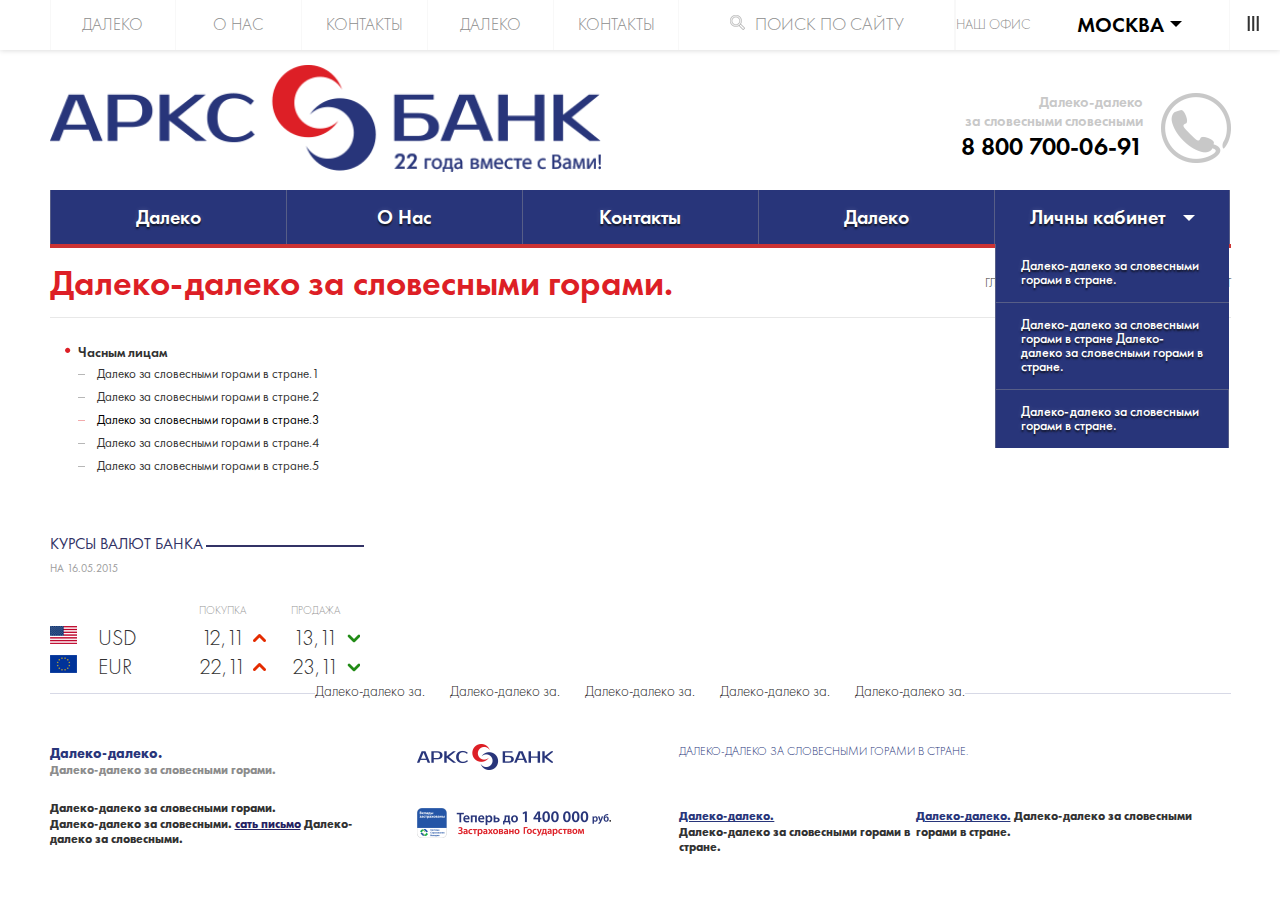
==== ark_template.html @ aaf536b3 "сделал аренду и  установил шрифты" ====
<!DOCTYPE HTML>
<html lang="ru">

<head>
    <meta charset="utf-8">
    <meta name="viewport" content="width=device-width, initial-scale=1.0, maximum-scale=1.0, user-scalable=0">
    <title>ark_template </title>
    <!-- стили плагинов -->
    <!-- build:css css/vendor.min.css -->
    <!-- endbuild -->
    <!-- мои стили -->
    <!-- build:css css/style.min.css -->
    <link rel="stylesheet" href="css/style.css">
    <!-- endbuild -->
    <!--скрипт для старых браузеров IE-->
    <!--[if lt IE 9]>
         <script src="http://html5shim.googlecode.com/svn/trunk/html5.js"></script>
 <![endif]-->
</head>

<body>
    <header>
        <nav class="headerTop">
            <div class="container">
                <ul class="headerNav">
                    <li><a href="#">Далеко</a></li>
                    <li><a href="#">О Нас</a></li>
                    <li><a href="#">Контакты</a></li>
                    <li><a href="#">Далеко</a></li>
                    <li><a href="#">Контакты</a></li>
                </ul>
                <div class='headerSubNav'>
                    <div class="searchMain">
                        <i class="search"></i>поиск по сайту
                    </div>
                    <div class="city">
                        <p> наш офис</p>
                        <span>москва<i class="triangle"></i></span>
                    </div>
                </div>
                <!-- headerSubNav -->
            </div>
            <!-- containet -->
        </nav>
        <!-- headerTop -->
        <div class="container">
            <div class="headerMiddle">
                <figure><img src="img/logo.png" height="104" width="539" alt=""></figure>
                <div class="contact">
                    <div><span>Далеко-далеко <br>
                     за словесными словесными</span>
                        <p>8 800 700-06-91</p>
                    </div>
                    <i class="tel"></i>
                </div>
            </div>
            <nav class="headerBottom">
                <ul class = "menuHeaderBottom">
                    <li><a href="#">Далеко</a></li>
                    <li><a href="#">О Нас</a></li>
                    <li><a href="#">Контакты</a></li>
                    <li><a href="#">Далеко</a></li>
                    <li><a href="#">Личны кабинет <i class="triangle"></i></a>
                    <ul class = "subHeaderBottom">
                        <li><a href="#">Далеко-далеко за словесными горами в стране.</a></li>
                        <li><a href="#">Далеко-далеко за словесными горами в стране Далеко-далеко за словесными горами в стране.</a></li>
                        <li><a href="#">Далеко-далеко за словесными горами в стране.</a></li>
                    </ul>
                    </li>
                </ul>
                
            </nav>
        </div>
        <!-- container -->
    </header>
    <div class="container">
        <main>
            <div class="title">
                <h1>Далеко-далеко за словесными горами.</h1>
                <nav class="Breadcrumbs">
                    <a href="#">Главная</a> -
                    <a href="#">О Нас</a> -
                    <a href="#">Личны кабинет</a>
                </nav>
            </div>
            <aside class="sitebarLeft">
                <menu>
                    <h3><i class="point"></i>Часным лицам</h3>
                    <ul>
                        <li><i class="minus"></i><a href="#">Далеко за словесными горами в стране.1</a></li>
                        <li><i class="minus"></i><a href="#">Далеко за словесными горами в стране.2</a></li>
                        <li class="activeSitebarLeft"><i class="minus"></i><a href="#">Далеко за словесными горами в стране.3</a></li>
                        <li><i class="minus"></i><a href="#">Далеко за словесными горами в стране.4</a></li>
                        <li><i class="minus"></i><a href="#">Далеко за словесными горами в стране.5</a></li>
                    </ul>
                </menu>
                <div class="currency">
                    <p>курсы валют банка</p>
                    <div class="lineBlue"></div>
                    <span>на 16.05.2015</span>
                    <table>
                        <tr>
                            <th>&nbsp;</th>
                            <th>Покупка</th>
                            <th>Продажа</th>
                        </tr>
                        <tr>
                            <td><i class="usd"></i>usd</td>
                            <td>12,11<i class="up"></i></td>
                            <td>13,11<i class="down"></i></td>
                        </tr>
                        <tr>
                            <td><i class="evro"></i>eur</td>
                            <td>22,11<i class="up"></i></td>
                            <td>23,11<i class="down"></i></td>
                        </tr>
                    </table>
                </div>
            </aside>
            <article>
                <section>
                    <div class="formContacts">
                        
                    </div>
                </section>
            </article>
        </main>
        <footer>
            <div class="preFooter">
                <div class="above">
                    <a href="#">Далеко-далеко за.</a>
                    <a href="#">Далеко-далеко за.</a>
                    <a href="#">Далеко-далеко за.</a>
                    <a href="#">Далеко-далеко за.</a>
                    <a href="#">Далеко-далеко за.</a>
                </div>
                <div class="line"></div>
            </div>
            <div class="middleFooter1">
                <p>Далеко-далеко.</p>
                <span>Далеко-далеко за словесными горами.</span>
            </div>
            <div class="middleFooter2">
                <div class="logoMin"></div>
            </div>
            <div class="middleFooter3">Далеко-далеко за словесными горами в стране.</div>
            <div class="bottomFooter1">
                Далеко-далеко за словесными горами.
                <br> Далеко-далеко за словесными.
                <address> <a href="mailto:js@example.com">сать письмо</a> </address>
                Далеко-далеко за словесными.
            </div>
            <div class="bottomFooter2">
                <div class="insure"></div>
            </div>
            <div class="bottomFooter3">
                <span>Далеко-далеко.</span>
                <p>Далеко-далеко за словесными горами в стране.</p>
            </div>
            <div class="bottomFooter4">
                <span>Далеко-далеко.</span> Далеко-далеко за словесными горами в стране.
            </div>
        </footer>
    </div>
    <!-- container -->
    <!-- build:js js/vendor.min.js -->
    <script src="libs/prefixfree/prefixfree.min.js"></script>
    <script src="libs/remFollbek/rem.min.js"></script>
    <!-- endbuild -->
    <!-- build:js js/main.min.js -->
    <script src="js/main.js"></script>
    <!-- endbuild -->
</body>

</html>
---- css/style.css ----
@charset "UTF-8";
html, body, div, span, applet, object, iframe,
h1, h2, h3, h4, h5, h6, p, blockquote, pre,
a, abbr, acronym, address, big, cite, code,
del, dfn, em, img, ins, kbd, q, s, samp,
small, strike, strong, sub, sup, tt, var,
b, u, i, center,
dl, dt, dd, ol, ul, li,
fieldset, form, label, legend,
table, caption, tbody, tfoot, thead, tr, th, td,
article, aside, canvas, details, embed,
figure, figcaption, footer, header, hgroup,
menu, nav, output, ruby, section, summary,
time, mark, audio, video {
  margin: 0;
  padding: 0;
  border: 0;
  font: inherit;
  font-size: 100%;
  vertical-align: baseline;
}

html {
  line-height: 1;
}

ol, ul {
  list-style: none;
}

table {
  border-collapse: collapse;
  border-spacing: 0;
}

caption, th, td {
  text-align: left;
  font-weight: normal;
  vertical-align: middle;
}

q, blockquote {
  quotes: none;
}
q:before, q:after, blockquote:before, blockquote:after {
  content: "";
  content: none;
}

a img {
  border: none;
}

article, aside, details, figcaption, figure, footer, header, hgroup, main, menu, nav, section, summary {
  display: block;
}

@font-face {
  font-family: 'futuraNewDemi Req';
  src: url("../fonts/FuturaNewDemi.otf");
}
@font-face {
  font-family: 'futuraNewLiqht Req';
  src: url("../fonts/FuturaNewLight.otf");
}
@font-face {
  font-family: 'futuraNewBold Req';
  src: url("../fonts/FuturaNewBold.otf");
}
@font-face {
  font-family: 'futuraNewMedium Req';
  src: url("../fonts/FuturaNewMedium.otf");
}
@font-face {
  font-family: 'futuraNewBook Req';
  src: url("../fonts/FuturaNewBook.otf");
}
* {
  box-sizing: border-box;
}

html {
  font-size: 18px;
}

body {
  color: #323232;
  line-height: 1.3;
  background: #fff;
  font-family: 'futuraNewLiqht Req';
}

h1 {
  float: left;
  display: block;
  color: #dd1f26;
  font-size: 2rem;
  font-family: 'futuraNewDemi Req';
}

h2 {
  margin-top: 2.5rem;
  color: #253172;
  font-size: 1.05556rem;
  padding-bottom: 1rem;
  border-bottom: #e8e8e8 solid 1px;
}

.sitebarLeft h3 {
  color: #323232;
  font-size: 0.77778rem;
  position: relative;
  font-family: 'futuraNewDemi Req';
  /* Имя шрифта */
}

article p {
  margin: 1.11111rem 0;
}

article a {
  color: #323232;
  text-decoration: none;
}
article a:hover, article a:focus {
  text-decoration: underline;
}

.spr-sprite, .minus, .minusRed, .activeSitebarLeft .minus, .close, .down, .evro, .insure, .logoMin, .point, .search, .tel, .up, .usd {
  background-image: url('../img/spr-s31ec202de4.png');
  background-repeat: no-repeat;
}

.minus {
  background-position: 0 -96px;
}

.minusRed, .activeSitebarLeft .minus {
  background-position: 0 -97px;
}

.close {
  background-position: 0 0;
}

.down {
  background-position: 0 -13px;
}

.evro {
  background-position: 0 -22px;
}

.insure {
  background-position: 0 -40px;
}

.logoMin {
  background-position: 0 -70px;
}

.point {
  background-position: 0 -98px;
}

.search {
  background-position: 0 -104px;
}

.tel {
  background-position: 0 -119px;
}

.up {
  background-position: 0 -189px;
}

.usd {
  background-position: 0 -198px;
}

.container {
  max-width: 65.61111rem;
  margin-left: auto;
  margin-right: auto;
  min-width: 65.61111rem;
}
.container:after {
  content: " ";
  display: block;
  clear: both;
}
head {
  display: block;
  position: fixed;
  right: 10px;
  top: 10px;
  z-index: 999;
  color: #333;
  background: rgba(255, 255, 255, 0.25);
}
head:before {
  content: "|||";
  display: block;
  padding: 5px 10px;
  font-family: sans-serif;
  font-size: 16px;
  font-weight: bold;
}
head:hover {
  background: rgba(255, 255, 255, 0.5);
  color: red;
}
head:hover ~ .container, head:hover ~ body .container {
  position: relative;
}
head:hover ~ .container:before, head:hover ~ body .container:before {
  position: absolute;
  top: 0;
  left: 0;
  bottom: 0;
  right: 0;
  content: " ";
  z-index: 998;
  background-image: url('[data-uri]'), url('[data-uri]');
  background-size: 100%;
  background-image: -webkit-gradient(linear, 0% 50%, 100% 50%, color-stop(0%, rgba(102, 102, 255, 0.25)), color-stop(100%, rgba(179, 179, 255, 0.25)), color-stop(100%, rgba(0, 0, 0, 0))), -webkit-gradient(linear, 50% 0%, 50% 1, color-stop(100%, rgba(0, 0, 0, 0.5)), color-stop(100%, rgba(0, 0, 0, 0)));
  background-image: -moz-linear-gradient(left, rgba(102, 102, 255, 0.25), rgba(179, 179, 255, 0.25) 100%, rgba(0, 0, 0, 0) 100%), -moz-linear-gradient(top, rgba(0, 0, 0, 0.5) 1px, rgba(0, 0, 0, 0) 1px);
  background-image: -webkit-linear-gradient(left, rgba(102, 102, 255, 0.25), rgba(179, 179, 255, 0.25) 100%, rgba(0, 0, 0, 0) 100%), -webkit-linear-gradient(top, rgba(0, 0, 0, 0.5) 1px, rgba(0, 0, 0, 0) 1px);
  background-image: linear-gradient(to right, rgba(102, 102, 255, 0.25), rgba(179, 179, 255, 0.25) 100%, rgba(0, 0, 0, 0) 100%), linear-gradient(to bottom, rgba(0, 0, 0, 0.5) 1px, rgba(0, 0, 0, 0) 1px);
  background-size: 6.66667%, 100% 24px;
  background-origin: content-box, border-box;
  background-clip: content-box, border-box;
  background-position: left top;
}

.headerTop, .headerBottom {
  text-align: center;
}
.headerTop a, .headerBottom a {
  text-decoration: none;
  display: block;
}

.headerTop {
  height: 2.77778rem;
  line-height: 2.77778rem;
  box-shadow: 0 1px 0.27778rem rgba(0, 0, 0, 0.13);
  color: #8d8d8d;
  text-transform: uppercase;
}
.headerTop a {
  font-size: 0.94444rem;
  color: #8d8d8d;
  text-decoration: none;
}
.headerTop a:hover, .headerTop a:focus {
  text-decoration: underline;
}

.headerNav {
  width: 53.33333%;
  float: left;
}
.headerNav li {
  width: 20%;
  float: left;
  border-left: 1px solid #f8f8f8;
}
.headerNav li:last-child {
  border-right: 1px solid #f8f8f8;
}

.headerSubNav {
  width: 46.66667%;
  float: left;
}

.searchMain, .city {
  width: 50%;
  float: left;
  border-right: 1px solid #f8f8f8;
}
.searchMain i, .city i {
  display: inline-block;
}

.city {
  font-size: 0.77778rem;
}
.city:after {
  content: "\0020";
  display: block;
  height: 0;
  clear: both;
  overflow: hidden;
  visibility: hidden;
}
.city p {
  display: block;
  float: left;
}
.city span {
  display: block;
  font-size: 1.16667rem;
  color: #000;
  font-family: 'futuraNewDemi Req';
}

.search {
  height: 0.83333rem;
  width: 0.83333rem;
  margin-right: 0.55556rem;
}

.triangle {
  height: 0;
  width: 0;
  border: 6px transparent solid;
  border-top-color: #000;
  display: inline-block;
}

.city {
  border-left: 1px solid #f8f8f8;
}
.city .triangle {
  border-top-color: #000;
  vertical-align: middle;
  margin-left: 0.33333rem;
}

.headerMiddle {
  height: 7.77778rem;
}
.headerMiddle figure {
  width: 46.66667%;
  float: left;
  padding-top: 0.86111rem;
}
.headerMiddle img {
  width: 100%;
  height: auto;
  display: block;
}

.contact {
  width: 15rem;
  height: 4.44444rem;
  margin-top: 2.38889rem;
  float: right;
  text-align: right;
  font-family: 'futuraNewDemi Req';
}
.contact span, .contact p {
  display: block;
  margin: 0;
}
.contact span {
  color: #c8c8c8;
  line-height: 1.05556rem;
  font-size: 0.83333rem;
}
.contact p {
  color: #000;
  font-size: 1.38889rem;
  margin: 0;
}
.contact div {
  display: block;
  float: left;
}
.contact:after {
  content: "\0020";
  display: block;
  height: 0;
  clear: both;
  overflow: hidden;
  visibility: hidden;
}

.tel {
  height: 3.88889rem;
  width: 3.88889rem;
  margin-bottom: 0.27778rem;
  display: block;
  float: right;
}

.menuHeaderBottom {
  border-bottom: 4px solid #cc3333;
  font-family: 'futuraNewDemi Req';
}
.menuHeaderBottom:after {
  content: "\0020";
  display: block;
  height: 0;
  clear: both;
  overflow: hidden;
  visibility: hidden;
}
.menuHeaderBottom .triangle {
  border-top-color: #fff;
  margin-bottom: -0.16667rem;
  margin-left: 0.72222rem;
}
.menuHeaderBottom li {
  width: 20%;
  float: left;
  height: 3rem;
  line-height: 3rem;
  font-size: 1.11111rem;
  position: relative;
  border-left: 1px solid #575e87;
}
.menuHeaderBottom li:last-child {
  border-right: 1px solid #575e87;
}
.menuHeaderBottom a {
  background: #28357a;
  color: #fff;
  text-shadow: 0 2px 2px rgba(0, 0, 0, 0.75), 0 0 5px rgba(255, 255, 255, 0.16);
}
.menuHeaderBottom a:hover {
  background: #ce1d23;
}
.menuHeaderBottom .subHeaderBottom {
  top: 3rem;
  right: 0;
  left: 0;
  position: absolute;
  border-bottom: none;
  width: 100%;
  font-family: 'futuraNewMedium Req';
}
.menuHeaderBottom .subHeaderBottom li {
  height: auto;
  line-height: 0.77778rem;
  font-size: 0.77778rem;
  border-bottom: 1px solid #575e87;
  clear: left;
  display: block;
  width: 100%;
}
.menuHeaderBottom .subHeaderBottom li:last-child {
  border-bottom: none;
}
.menuHeaderBottom .subHeaderBottom a {
  background: #28357a;
  color: #fff;
  text-align: left;
  text-shadow: 0 2px 2px rgba(0, 0, 0, 0.75), 0 0 5px rgba(255, 255, 255, 0.16);
  padding: 0.83333rem 1.38889rem;
}
.menuHeaderBottom .subHeaderBottom a:hover {
  background: #ce1d23;
}

.title {
  height: 3.88889rem;
  line-height: 3.88889rem;
  border-bottom: 1px solid #e8e8e8;
}
.title:after {
  content: "\0020";
  display: block;
  height: 0;
  clear: both;
  overflow: hidden;
  visibility: hidden;
}

.Breadcrumbs {
  float: right;
  font-size: 0.72222rem;
  text-transform: uppercase;
}
.Breadcrumbs a {
  text-decoration: none;
  color: #323232;
  margin: 0 0.55556rem;
}
.Breadcrumbs a:hover, .Breadcrumbs a:focus {
  text-decoration: underline;
}
.Breadcrumbs a:last-child {
  margin-right: 0;
}

.sitebarLeft {
  width: 26.66667%;
  float: left;
}
.sitebarLeft menu {
  padding-left: 1.55556rem;
  padding-top: 1.44444rem;
}
.sitebarLeft ul {
  padding-left: 1.11111rem;
  font-size: 0.72222rem;
  line-height: 1.27778rem;
  font-family: 'futuraNewBook Req';
}
.sitebarLeft li {
  position: relative;
}
.sitebarLeft a {
  text-decoration: none;
  color: #323232;
}
.sitebarLeft a:hover, .sitebarLeft a:focus {
  text-decoration: underline;
}

.minus {
  display: inline-block;
  position: absolute;
  left: -1.11111rem;
  top: 0.63889rem;
  height: 1px;
  width: 0.44444rem;
}

.activeSitebarLeft a {
  color: #000;
}

.point {
  height: 0.33333rem;
  width: 0.33333rem;
  display: inline-block;
  position: absolute;
  left: -0.72222rem;
  top: 0.16667rem;
}

.currency {
  text-transform: uppercase;
  margin-top: 3.16667rem;
}
.currency:after {
  content: "\0020";
  display: block;
  height: 0;
  clear: both;
  overflow: hidden;
  visibility: hidden;
}
.currency p {
  font-size: 0.88889rem;
  color: #333366;
  margin: 0;
  font-family: 'futuraNewBook Req';
}
.currency span {
  font-size: 0.61111rem;
  color: #9b9b9b;
  font-family: 'futuraNewBook Req';
}
.currency table {
  margin-top: 1.11111rem;
  font-size: 1.22222rem;
  color: #323232;
  text-align: right;
}
.currency th, .currency td {
  position: relative;
  margin-bottom: 0.55556rem;
  padding-right: 1.11111rem;
  padding-left: 1.38889rem;
}
.currency td:first-child {
  width: 6.94444rem;
  text-align: left;
  padding-left: 2.72222rem;
}
.currency td {
  text-align: center;
}
.currency th {
  font-size: 0.61111rem;
  line-height: 1.44444rem;
  color: #969696;
  width: 4.05556rem;
}

.usd, .evro {
  position: absolute;
  display: inline-block;
  height: 1rem;
  width: 1.5rem;
  left: 0;
  bottom: 0.5rem;
}

.down, .up {
  position: absolute;
  display: inline-block;
  height: 0.5rem;
  width: 0.72222rem;
  right: 0;
  bottom: 0.55556rem;
}

.lineBlue {
  height: 2px;
  background: #333366;
  width: calc(100% - 8.7rem);
  margin-top: -0.55556rem;
  float: right;
}

article {
  width: 73.33333%;
  float: left;
  padding-top: 1.66667rem;
  padding-left: 5.69767%;
  padding-bottom: 7.55556rem;
}

footer {
  width: 100%;
  float: left;
  margin-left: 0;
  margin-right: 0;
  font-size: 0.66667rem;
  margin-bottom: 3.22222rem;
  font-family: 'futuraNewBold Req';
}
footer:after {
  content: "\0020";
  display: block;
  height: 0;
  clear: both;
  overflow: hidden;
  visibility: hidden;
}

.preFooter {
  text-align: center;
  position: relative;
  margin-bottom: 2.38889rem;
  font-family: 'futuraNewLiqht Req';
}
.preFooter a {
  display: inline-block;
  text-decoration: none;
  color: #1c1c1c;
  font-size: 0.83333rem;
  margin-left: 1.38889rem;
}
.preFooter a:hover, .preFooter a:focus {
  text-decoration: underline;
}
.preFooter a:first-child {
  margin-left: 0;
}

.above {
  display: table;
  margin: 0 auto;
  background: #fff;
  z-index: 2;
  position: relative;
}

.line {
  height: 1px;
  width: 100%;
  position: absolute;
  left: 0;
  right: 0;
  top: 0.61111rem;
  z-index: 0;
  background: #d7d9e6;
}

.middleFooter1 {
  width: 26.66667%;
  float: left;
}
.middleFooter1 p {
  color: #28357a;
  font-size: 0.77778rem;
}
.middleFooter1 span {
  color: #8c8c8c;
  line-height: 0.88889rem;
}

.middleFooter2, .bottomFooter2 {
  width: 26.66667%;
  float: left;
  padding-left: 4.48772%;
}

.logoMin {
  height: 1.44444rem;
  width: 7.55556rem;
}

.middleFooter3 {
  width: 46.66667%;
  float: right;
  margin-right: 0;
  color: #28357a;
  text-transform: uppercase;
  font-family: 'futuraNewLiqht Req';
}

.bottomFooter1 {
  width: 26.66667%;
  float: left;
  clear: left;
  margin-top: 1.22222rem;
}
.bottomFooter1 a {
  color: #262262;
}
.bottomFooter1 address {
  display: inline-block;
}

.bottomFooter2 {
  margin-top: 1.66667rem;
}

.insure {
  height: 30px;
  width: 194px;
}

.bottomFooter3, .bottomFooter4 {
  margin-top: 1.66667rem;
  width: 20%;
  float: left;
}
.bottomFooter3 span, .bottomFooter4 span {
  color: #28357a;
  text-decoration: underline;
}

.bottomFooter4 {
  width: 26.66667%;
  float: right;
  margin-right: 0;
}

.important {
  font-size: 1.22222rem;
  font-family: 'futuraNewDemi Req';
}

.tabs .tabsTitle li {
  font-size: 1.27778rem;
  display: inline-block;
  padding-right: 1.55556rem;
  font-family: 'futuraNewDemi Req';
}
.tabs .tabsTitle li:last-child {
  padding-right: 0;
}

.tabs_container a {
  font-size: 0.83333rem;
}

.activeTabs a {
  color: #dd1f26;
}
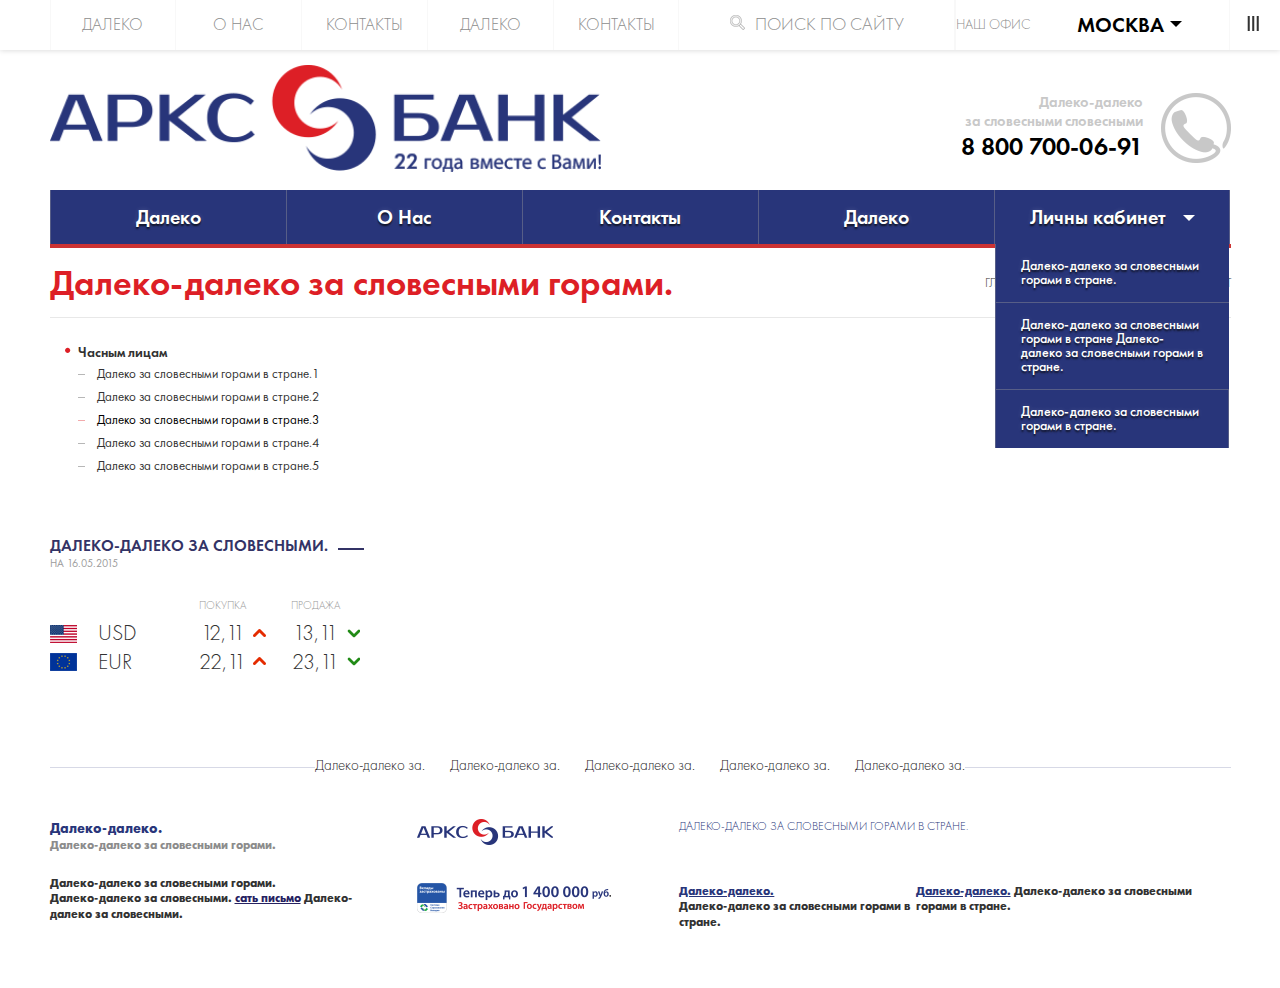
==== commit 77b6298b: "ark" ====
--- a/ark_template.html
+++ b/ark_template.html
@@ -95,7 +95,7 @@
                     </ul>
                 </menu>
                 <div class="currency">
-                    <p>курсы валют банка</p>
+                <h3>Далеко-далеко за словесными.</h3>
                     <div class="lineBlue"></div>
                     <span>на 16.05.2015</span>
                     <table>
--- a/css/style.css
+++ b/css/style.css
@@ -1,4 +1,3 @@
-@charset "UTF-8";
 html, body, div, span, applet, object, iframe,
 h1, h2, h3, h4, h5, h6, p, blockquote, pre,
 a, abbr, acronym, address, big, cite, code,
@@ -75,6 +74,10 @@
   font-family: 'futuraNewBook Req';
   src: url("../fonts/FuturaNewBook.otf");
 }
+@font-face {
+  font-family: 'futuraNewHeavy Req';
+  src: url("../fonts/FuturaNewHeavy.otf");
+}
 * {
   box-sizing: border-box;
 }
@@ -85,6 +88,7 @@
 
 body {
   color: #323232;
+  font-size: 1rem;
   line-height: 1.3;
   background: #fff;
   font-family: 'futuraNewLiqht Req';
@@ -96,14 +100,6 @@
   color: #dd1f26;
   font-size: 2rem;
   font-family: 'futuraNewDemi Req';
-}
-
-h2 {
-  margin-top: 2.5rem;
-  color: #253172;
-  font-size: 1.05556rem;
-  padding-bottom: 1rem;
-  border-bottom: #e8e8e8 solid 1px;
 }
 
 .sitebarLeft h3 {
@@ -111,72 +107,163 @@
   font-size: 0.77778rem;
   position: relative;
   font-family: 'futuraNewDemi Req';
-  /* Имя шрифта */
-}
-
-article p {
+}
+
+a {
+  color: #323232;
+  display: inline-block;
+  text-decoration: none;
+}
+a:hover, a:focus {
+  text-decoration: underline;
+}
+
+img, iframe {
+  display: block;
+  max-width: 100%;
+  height: auto;
+}
+
+section ul {
+  line-height: 1.66667rem;
+  margin-left: 1.11111rem;
+  margin-top: -0.55556rem;
+}
+section p {
+  margin-bottom: 1.11111rem;
+}
+section span {
+  color: #323232;
+  font-size: 1rem;
+  line-height: 1.3;
+  font-family: 'futuraNewDemi Req';
+}
+section h2 {
+  color: #253172;
+  font-size: 1.05556rem;
+  line-height: 1.05556rem;
+  margin-bottom: 0.38889rem;
+  padding-top: 0.55556rem;
+}
+section h3 {
+  font-size: 1.27778rem;
+  line-height: 1.27778rem;
+  margin-bottom: 0.38889rem;
+  padding-top: 0.55556rem;
+  font-family: 'futuraNewDemi Req';
+}
+section h4 {
+  font-size: 1.27778rem;
+  line-height: 1.27778rem;
   margin: 1.11111rem 0;
 }
 
-article a {
-  color: #323232;
+aside {
+  padding-bottom: 4.44444rem;
+}
+
+section:after {
+  content: "\0020";
+  display: block;
+  height: 0;
+  clear: both;
+  overflow: hidden;
+  visibility: hidden;
+}
+
+address {
+  display: inline-block;
+}
+address a {
+  color: #c41c21;
+  text-decoration: underline;
+}
+address a:hover {
   text-decoration: none;
 }
-article a:hover, article a:focus {
+
+a[href^="mailto"] {
+  color: #c41c21;
   text-decoration: underline;
 }
-
-.spr-sprite, .minus, .minusRed, .activeSitebarLeft .minus, .close, .down, .evro, .insure, .logoMin, .point, .search, .tel, .up, .usd {
-  background-image: url('../img/spr-s31ec202de4.png');
+a[href^="mailto"]:hover {
+  text-decoration: none;
+}
+
+.textCenter {
+  text-align: center;
+}
+.textCenter h1, .textCenter h2, .textCenter h3, .textCenter h4, .textCenter p, .textCenter span {
+  text-align: center;
+}
+
+.spr-sprite, .minus, .minusRed, .activeSitebarLeft .minus, .close, .down, .evro, .insure, .logoMin, .point, .search, .tel, .up, .usd, .times, .bannerContribution, .bannerIcon, .bannerInsureMax {
+  background-image: url('../img/spr-s392899559e.png');
   background-repeat: no-repeat;
 }
 
 .minus {
-  background-position: 0 -96px;
+  background-position: 0 -414px;
 }
 
 .minusRed, .activeSitebarLeft .minus {
-  background-position: 0 -97px;
+  background-position: 0 -415px;
 }
 
 .close {
+  background-position: 0 -318px;
+}
+
+.down {
+  background-position: 0 -331px;
+}
+
+.evro {
+  background-position: 0 -340px;
+}
+
+.insure {
+  background-position: 0 -358px;
+}
+
+.logoMin {
+  background-position: 0 -388px;
+}
+
+.point {
+  background-position: 0 -416px;
+}
+
+.search {
+  background-position: 0 -422px;
+}
+
+.tel {
+  background-position: 0 -437px;
+}
+
+.up {
+  background-position: 0 -540px;
+}
+
+.usd {
+  background-position: 0 -549px;
+}
+
+.times {
+  background-position: 0 -507px;
+}
+
+.bannerContribution {
   background-position: 0 0;
 }
 
-.down {
-  background-position: 0 -13px;
-}
-
-.evro {
-  background-position: 0 -22px;
-}
-
-.insure {
-  background-position: 0 -40px;
-}
-
-.logoMin {
-  background-position: 0 -70px;
-}
-
-.point {
-  background-position: 0 -98px;
-}
-
-.search {
-  background-position: 0 -104px;
-}
-
-.tel {
-  background-position: 0 -119px;
-}
-
-.up {
-  background-position: 0 -189px;
-}
-
-.usd {
-  background-position: 0 -198px;
+.bannerIcon {
+  background-position: 0 -225px;
+}
+
+.bannerInsureMax {
+  background-position: 0 -289px;
 }
 
 .container {
@@ -538,6 +625,9 @@
   text-transform: uppercase;
   margin-top: 3.16667rem;
 }
+.currency:first-child {
+  margin-top: 1.38889rem;
+}
 .currency:after {
   content: "\0020";
   display: block;
@@ -546,11 +636,14 @@
   overflow: hidden;
   visibility: hidden;
 }
-.currency p {
+.currency h3 {
   font-size: 0.88889rem;
   color: #333366;
   margin: 0;
-  font-family: 'futuraNewBook Req';
+  background: #fff;
+  font-family: 'futuraNewDemi Req';
+  display: inline-block;
+  padding-right: 0.55556rem;
 }
 .currency span {
   font-size: 0.61111rem;
@@ -590,7 +683,7 @@
   height: 1rem;
   width: 1.5rem;
   left: 0;
-  bottom: 0.5rem;
+  bottom: 0.27778rem;
 }
 
 .down, .up {
@@ -605,17 +698,27 @@
 .lineBlue {
   height: 2px;
   background: #333366;
-  width: calc(100% - 8.7rem);
   margin-top: -0.55556rem;
-  float: right;
 }
 
 article {
   width: 73.33333%;
   float: left;
-  padding-top: 1.66667rem;
+  padding-top: 1.16667rem;
   padding-left: 5.69767%;
-  padding-bottom: 7.55556rem;
+  padding-bottom: 4.44444rem;
+}
+article:after {
+  content: "\0020";
+  display: block;
+  height: 0;
+  clear: both;
+  overflow: hidden;
+  visibility: hidden;
+}
+article .currency:first-child {
+  margin-top: 0;
+  margin-bottom: 1.94444rem;
 }
 
 footer {
@@ -750,11 +853,24 @@
   font-size: 1.22222rem;
   font-family: 'futuraNewDemi Req';
 }
-
+.important:first-child {
+  margin-top: 0;
+}
+
+.tabs {
+  margin-top: 1.83333rem;
+}
+.tabs .tabsTitle {
+  border-bottom: #e8e8e8 solid 1px;
+  margin-bottom: 0.83333rem;
+}
 .tabs .tabsTitle li {
   font-size: 1.27778rem;
+  line-height: 1.27778rem;
   display: inline-block;
   padding-right: 1.55556rem;
+  margin-top: 1.94444rem;
+  padding-bottom: 0.83333rem;
   font-family: 'futuraNewDemi Req';
 }
 .tabs .tabsTitle li:last-child {
@@ -763,8 +879,593 @@
 
 .tabs_container a {
   font-size: 0.83333rem;
+  line-height: 1.66667rem;
+  display: inline-block;
 }
 
 .activeTabs a {
   color: #dd1f26;
 }
+
+.dohodniVi {
+  font-family: 'futuraNewDemi Req';
+}
+.dohodniVi > tbody > tr {
+  border-bottom: 1px solid #e8e8e8;
+  line-height: 0.88889rem;
+}
+.dohodniVi > tbody > tr:last-child {
+  border-bottom: none;
+}
+.dohodniVi > tbody > tr:first-child td {
+  font-size: 1.22222rem;
+}
+.dohodniVi > tbody > tr > th {
+  font-size: 0.83333rem;
+  line-height: 0.88889rem;
+  width: 36.32236%;
+  padding: 0.88889rem 0;
+  padding-right: 0.88889rem;
+  font-family: 'futuraNewLiqht Req';
+}
+.dohodniVi > tbody > tr > td {
+  font-size: 0.77778rem;
+  line-height: 0.77778rem;
+  color: #000;
+  padding: 0.88889rem 0;
+}
+.dohodniVi table {
+  width: 100%;
+}
+.dohodniVi table thead {
+  font-family: 'futuraNewLiqht Req';
+  text-transform: uppercase;
+  font-size: 0.61111rem;
+}
+.dohodniVi table th {
+  width: auto;
+  color: #dd1f26;
+  font-family: 'futuraNewDemi Req';
+  font-size: 0.77778rem;
+  line-height: 0.77778rem;
+  padding: 0.55556rem 0;
+}
+.dohodniVi table td:first-child {
+  width: 26.80222%;
+}
+.dohodniVi table td {
+  font-size: 0.77778rem;
+  line-height: 0.77778rem;
+  color: #000;
+  padding: 0.66667rem 0;
+  padding-right: 0.5rem;
+}
+
+.importantUp {
+  font-size: 1.05556rem;
+  font-family: 'futuraNewDemi Req';
+  margin: 2.66667rem 0;
+}
+
+.insurance {
+  font-size: 0.83333rem;
+  line-height: 1.11111rem;
+}
+.insurance:after {
+  content: "\0020";
+  display: block;
+  height: 0;
+  clear: both;
+  overflow: hidden;
+  visibility: hidden;
+}
+.insurance img {
+  float: left;
+  margin-right: 0.88889rem;
+  margin-bottom: 0.88889rem;
+}
+
+.linkRed {
+  margin-left: 0;
+}
+.linkRed a {
+  color: #dd1f26;
+  font-size: 1.27778rem;
+  line-height: 2.27778rem;
+  font-family: 'futuraNewDemi Req';
+  text-decoration: underline;
+}
+.linkRed a:hover {
+  text-decoration: none;
+}
+
+.footnote {
+  font-size: 0.83333rem;
+  line-height: 1.11111rem;
+}
+
+.importantBlue {
+  font-family: 'futuraNewDemi Req';
+  color: #232f6c;
+}
+
+.lineGray {
+  background: #e8e8e8;
+  height: 1px;
+  margin: 1.11111rem 0;
+  clear: both;
+}
+
+.newsDate {
+  clear: right;
+  width: 11.39394%;
+  float: left;
+  margin-bottom: 0.83333rem;
+}
+
+.newText {
+  float: right;
+  width: 88.48485%;
+  margin-bottom: 0.83333rem;
+}
+.newText:after {
+  content: "\0020";
+  display: block;
+  height: 0;
+  clear: both;
+  overflow: hidden;
+  visibility: hidden;
+}
+.newText img {
+  float: left;
+  margin-right: 0.88889rem;
+  margin-bottom: 0.88889rem;
+}
+.newText a {
+  color: #28357a;
+  font-family: 'futuraNewBook Req';
+  text-decoration: underline;
+}
+.newText a:hover {
+  text-decoration: none;
+}
+
+.newsRedH3 {
+  color: #dd1f26;
+  padding-top: 0;
+}
+
+.newsBlueH3 {
+  color: #28357a;
+  padding-top: 0;
+}
+
+.showNews {
+  text-align: center;
+  position: relative;
+  clear: both;
+  margin-top: 2.72222rem;
+}
+.showNews a {
+  color: #28357a;
+  font-family: 'futuraNewDemi Req';
+  background: #fff;
+  position: relative;
+  z-index: 3;
+  padding: 0 1.11111rem;
+  text-decoration: underline;
+}
+.showNews a:hover {
+  text-decoration: none;
+}
+.showNews h3 {
+  font-size: 1.22222rem;
+  color: #28357a;
+  font-family: 'futuraNewHeavy Req';
+  background: #fff;
+  position: relative;
+  display: inline-block;
+  padding: 0 1.11111rem;
+  z-index: 3;
+  text-transform: uppercase;
+  margin-bottom: 3.33333rem;
+}
+.showNews .lineGray {
+  position: absolute;
+  left: 0;
+  right: 0;
+  top: 0.72222rem;
+  margin: 0;
+  z-index: 2;
+}
+
+.map {
+  width: 100%;
+  height: 20.16667rem;
+  border: 0;
+  border-top: 3px solid #b93236;
+}
+
+.addressLeft {
+  float: left;
+  width: 70.86331%;
+  padding-right: 1.11111rem;
+}
+
+.addressRight {
+  float: right;
+  width: 29.13669%;
+}
+.addressRight:after {
+  content: "\0020";
+  display: block;
+  height: 0;
+  clear: both;
+  overflow: hidden;
+  visibility: hidden;
+}
+.addressRight p {
+  font-size: 0.88889rem;
+}
+.addressRight > div {
+  font-size: 0.66667rem;
+  color: #6b6b6b;
+}
+.addressRight > div p {
+  font-size: 0.77778rem;
+  line-height: 0.77778rem;
+  color: #323232;
+  margin-top: 1.11111rem;
+  margin-bottom: 0.27778rem;
+}
+.addressRight > div p:first-child {
+  margin-top: 0;
+}
+.addressRight > div:first-of-type {
+  margin-right: 0.88889rem;
+  float: left;
+}
+.addressRight > div:last-of-type {
+  float: right;
+  width: calc( 100% - (0.88889rem + 33px));
+}
+
+.times {
+  height: 33px;
+  width: 33px;
+  display: inline-block;
+}
+
+.form, .formInquiry {
+  margin-top: 8.33333rem;
+}
+.form h2, .formInquiry h2 {
+  font-size: 2rem;
+  color: #323232;
+  font-family: 'futuraNewDemi Req';
+}
+.form form, .formInquiry form {
+  margin-top: 2.5rem;
+  display: block;
+  width: 100%;
+}
+.form form label, .formInquiry form label {
+  width: 100%;
+  font-family: 'futuraNewDemi Req';
+  font-size: 0.77778rem;
+  height: 2.05556rem;
+  line-height: 2.05556rem;
+}
+.form form label:after, .formInquiry form label:after {
+  content: "\0020";
+  display: block;
+  height: 0;
+  clear: both;
+  overflow: hidden;
+  visibility: hidden;
+}
+.form form input, .formInquiry form input, .form form textarea, .formInquiry form textarea {
+  width: calc(100% - 10.55556rem);
+  float: right;
+  display: block;
+  height: 2.05556rem;
+  line-height: 2.05556rem;
+  border: 1px solid #b1b1b1;
+  box-shadow: 0 0 0.44444rem rgba(0, 0, 0, 0.2);
+  border-radius: 0.16667rem;
+  padding: 0 0.83333rem;
+}
+
+.btn {
+  font-size: 1.38889rem;
+  color: #fff;
+  background: #df0000;
+  border-radius: 0.16667rem;
+  display: table;
+  padding: 0.55556rem 1.27778rem;
+  font-family: 'futuraNewDemi Req';
+  cursor: pointer;
+  margin-top: 2.22222rem;
+  margin-left: 10.55556rem;
+}
+.btn:hover {
+  background: #ff1313;
+}
+
+.formInquiry {
+  margin-top: 1.11111rem;
+}
+.formInquiry .formInquirySub:after {
+  content: "\0020";
+  display: block;
+  height: 0;
+  clear: both;
+  overflow: hidden;
+  visibility: hidden;
+}
+.formInquiry .formInquirySub label {
+  display: block;
+  width: calc(100% - 10.55556rem);
+  float: right;
+}
+.formInquiry .formInquirySub input:first-child {
+  width: 58.73544%;
+  float: left;
+}
+.formInquiry .formInquirySub input:last-child {
+  width: 32.27953%;
+  float: right;
+}
+.formInquiry .formInquiryNote {
+  font-size: 0.77778rem;
+  line-height: 2.05556rem;
+  font-family: 'futuraNewDemi Req';
+}
+.formInquiry .formInquiryNote:after {
+  content: "\0020";
+  display: block;
+  height: 0;
+  clear: both;
+  overflow: hidden;
+  visibility: hidden;
+}
+.formInquiry .formInquiryNote div {
+  width: 10.55556rem;
+  float: left;
+}
+.formInquiry .formInquiryNote div:first-child {
+  width: 10.55556rem;
+  float: left;
+}
+.formInquiry .formInquiryNote div:last-child {
+  float: left;
+  color: #a3a3a3;
+  font-size: 0.77778rem;
+  line-height: 2.05556rem;
+  font-family: 'futuraNewBook Req';
+  margin-left: 1.11111rem;
+}
+.formInquiry .formInquiryNote input {
+  float: left;
+  width: 7.77778rem;
+}
+
+.width60p {
+  width: 60%;
+}
+
+.underline {
+  text-decoration: underline;
+  font-family: 'futuraNewDemi Req';
+  font-size: 0.94444rem;
+}
+
+.officeAddress:after {
+  content: "\0020";
+  display: block;
+  height: 0;
+  clear: both;
+  overflow: hidden;
+  visibility: hidden;
+}
+.officeAddress div:first-of-type {
+  width: 47%;
+  float: left;
+  margin-left: 6%;
+}
+.officeAddress div:last-of-type {
+  width: 47%;
+  float: right;
+  margin-right: 0;
+}
+.officeAddress .officeAddressCity {
+  font-size: 1.16667rem;
+  font-family: 'futuraNewDemi Req';
+}
+.officeAddress .officeAddressRegime {
+  font-size: 0.88889rem;
+  font-family: 'futuraNewDemi Req';
+  margin: 0;
+}
+.officeAddress .officeAddressOpeningHours {
+  color: #6b6b6b;
+  font-size: 0.88889rem;
+  margin-bottom: 1.11111rem;
+}
+.officeAddress .officeAddressWeekend {
+  font-size: 1.05556rem;
+  font-family: 'futuraNewDemi Req';
+  color: #e90404;
+}
+
+.newTextBold {
+  color: #757575;
+  font-family: 'futuraNewDemi Req';
+  font-size: 0.83333rem;
+}
+
+.newsNewH2Blue {
+  color: #28357a;
+  font-size: 0.88889rem;
+  font-family: 'futuraNewDemi Req';
+  text-transform: uppercase;
+}
+
+.banner {
+  width: 100%;
+  background: #f0f1f6;
+  box-shadow: 0 0.16667rem 1px #e0e0e0;
+  margin-top: 1.11111rem;
+  margin-bottom: 2.77778rem;
+}
+.banner:after {
+  content: "\0020";
+  display: block;
+  height: 0;
+  clear: both;
+  overflow: hidden;
+  visibility: hidden;
+}
+
+.bannerLeft {
+  width: 62.5%;
+  float: left;
+  padding-top: 1.44444rem;
+  padding-left: 1.44444rem;
+}
+.bannerLeft h1 {
+  font-family: 'futuraNewBold Req';
+  font-size: 4.5rem;
+  line-height: 2.33333rem;
+  color: #262262;
+}
+.bannerLeft p {
+  font-family: 'futuraNewBold Req';
+  font-size: 2.55556rem;
+  margin-bottom: 2.44444rem;
+  color: #262262;
+}
+.bannerLeft a {
+  font-size: 0.88889rem;
+  color: #262262;
+  font-family: 'futuraNewDemi Req';
+  text-decoration: underline;
+  text-transform: uppercase;
+}
+.bannerLeft a:hover {
+  text-decoration: none;
+}
+
+.bannerInsureMax {
+  width: 449px;
+  height: 29px;
+  display: block;
+}
+
+.bannerContribution {
+  float: right;
+  display: block;
+  width: 441px;
+  height: 225px;
+  margin-top: 0.83333rem;
+}
+
+.banerContainer:after {
+  content: "\0020";
+  display: block;
+  height: 0;
+  clear: both;
+  overflow: hidden;
+  visibility: hidden;
+}
+
+.banerFooter {
+  width: 100%;
+  display: block;
+  text-align: center;
+}
+.banerFooter:after {
+  content: "\0020";
+  display: block;
+  height: 0;
+  clear: both;
+  overflow: hidden;
+  visibility: hidden;
+}
+
+.bannerIcon {
+  width: 892px;
+  height: 64px;
+  display: inline-block;
+  margin: 0.83333rem 0;
+}
+
+.bannerLine {
+  width: 100%;
+  height: 2px;
+  background: #e2e4ed;
+  clear: right;
+  position: relative;
+  z-index: 1;
+  margin-top: 0.55556rem;
+}
+
+.indexFooter {
+  color: #262626;
+  font-family: 'futuraNewBold Req';
+  margin-bottom: 2.77778rem;
+}
+.indexFooter:after {
+  content: "\0020";
+  display: block;
+  height: 0;
+  clear: both;
+  overflow: hidden;
+  visibility: hidden;
+}
+.indexFooter h4 {
+  margin-bottom: 1.66667rem;
+  font-size: 1.27778rem;
+  text-transform: uppercase;
+}
+.indexFooter ul {
+  margin-left: 1.11111rem;
+}
+.indexFooter .indexFooterSpan {
+  width: 20%;
+  float: left;
+  padding: 0 0.27778rem;
+}
+.indexFooter .indexFooterSpan:nth-of-type(1) h4, .indexFooter .indexFooterSpan:nth-of-type(1) span, .indexFooter .indexFooterSpan:nth-of-type(5) h4, .indexFooter .indexFooterSpan:nth-of-type(5) span {
+  color: #dd1f26;
+}
+.indexFooter .indexFooterSpan:nth-of-type(1) .indexFooterOf, .indexFooter .indexFooterSpan:nth-of-type(5) .indexFooterOf {
+  color: #b0b0b0;
+  font-size: 0.55556rem;
+}
+.indexFooter .indexFooterSpan:nth-of-type(2) h4, .indexFooter .indexFooterSpan:nth-of-type(2) span, .indexFooter .indexFooterSpan:nth-of-type(4) h4, .indexFooter .indexFooterSpan:nth-of-type(4) span {
+  color: #28357a;
+}
+.indexFooter .indexFooterSpan:nth-of-type(2) .indexFooterOf, .indexFooter .indexFooterSpan:nth-of-type(4) .indexFooterOf {
+  color: #b0b0b0;
+  font-size: 0.55556rem;
+}
+.indexFooter .indexFooterSpan:nth-of-type(3) {
+  color: #b0b0b0;
+}
+.indexFooter .indexFooterSpan:nth-of-type(3) h4, .indexFooter .indexFooterSpan:nth-of-type(3) span {
+  color: #1e1e1e;
+}
+.indexFooter .indexFooterSpan:nth-of-type(3) .indexFooterOf {
+  color: #b0b0b0;
+  font-size: 0.55556rem;
+}
+
+.indexFooterContainer:after {
+  content: "\0020";
+  display: block;
+  height: 0;
+  clear: both;
+  overflow: hidden;
+  visibility: hidden;
+}
